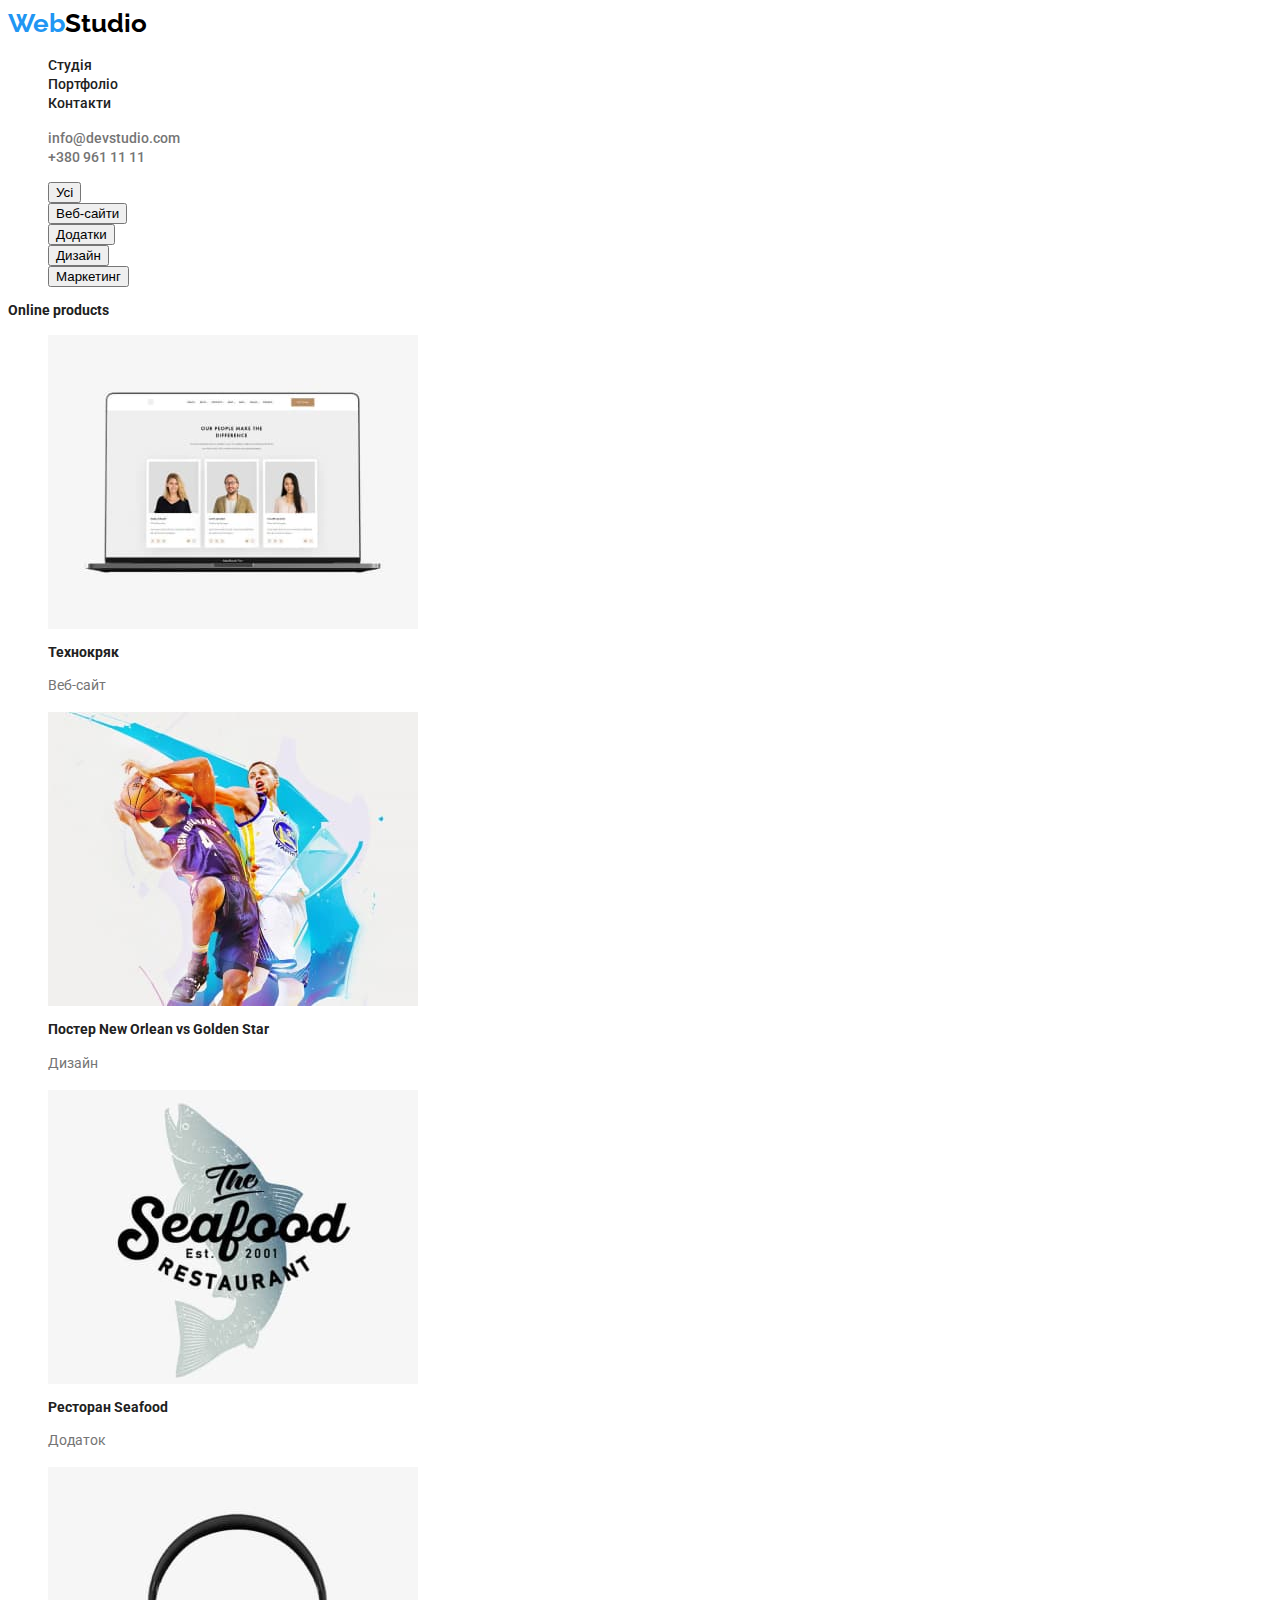
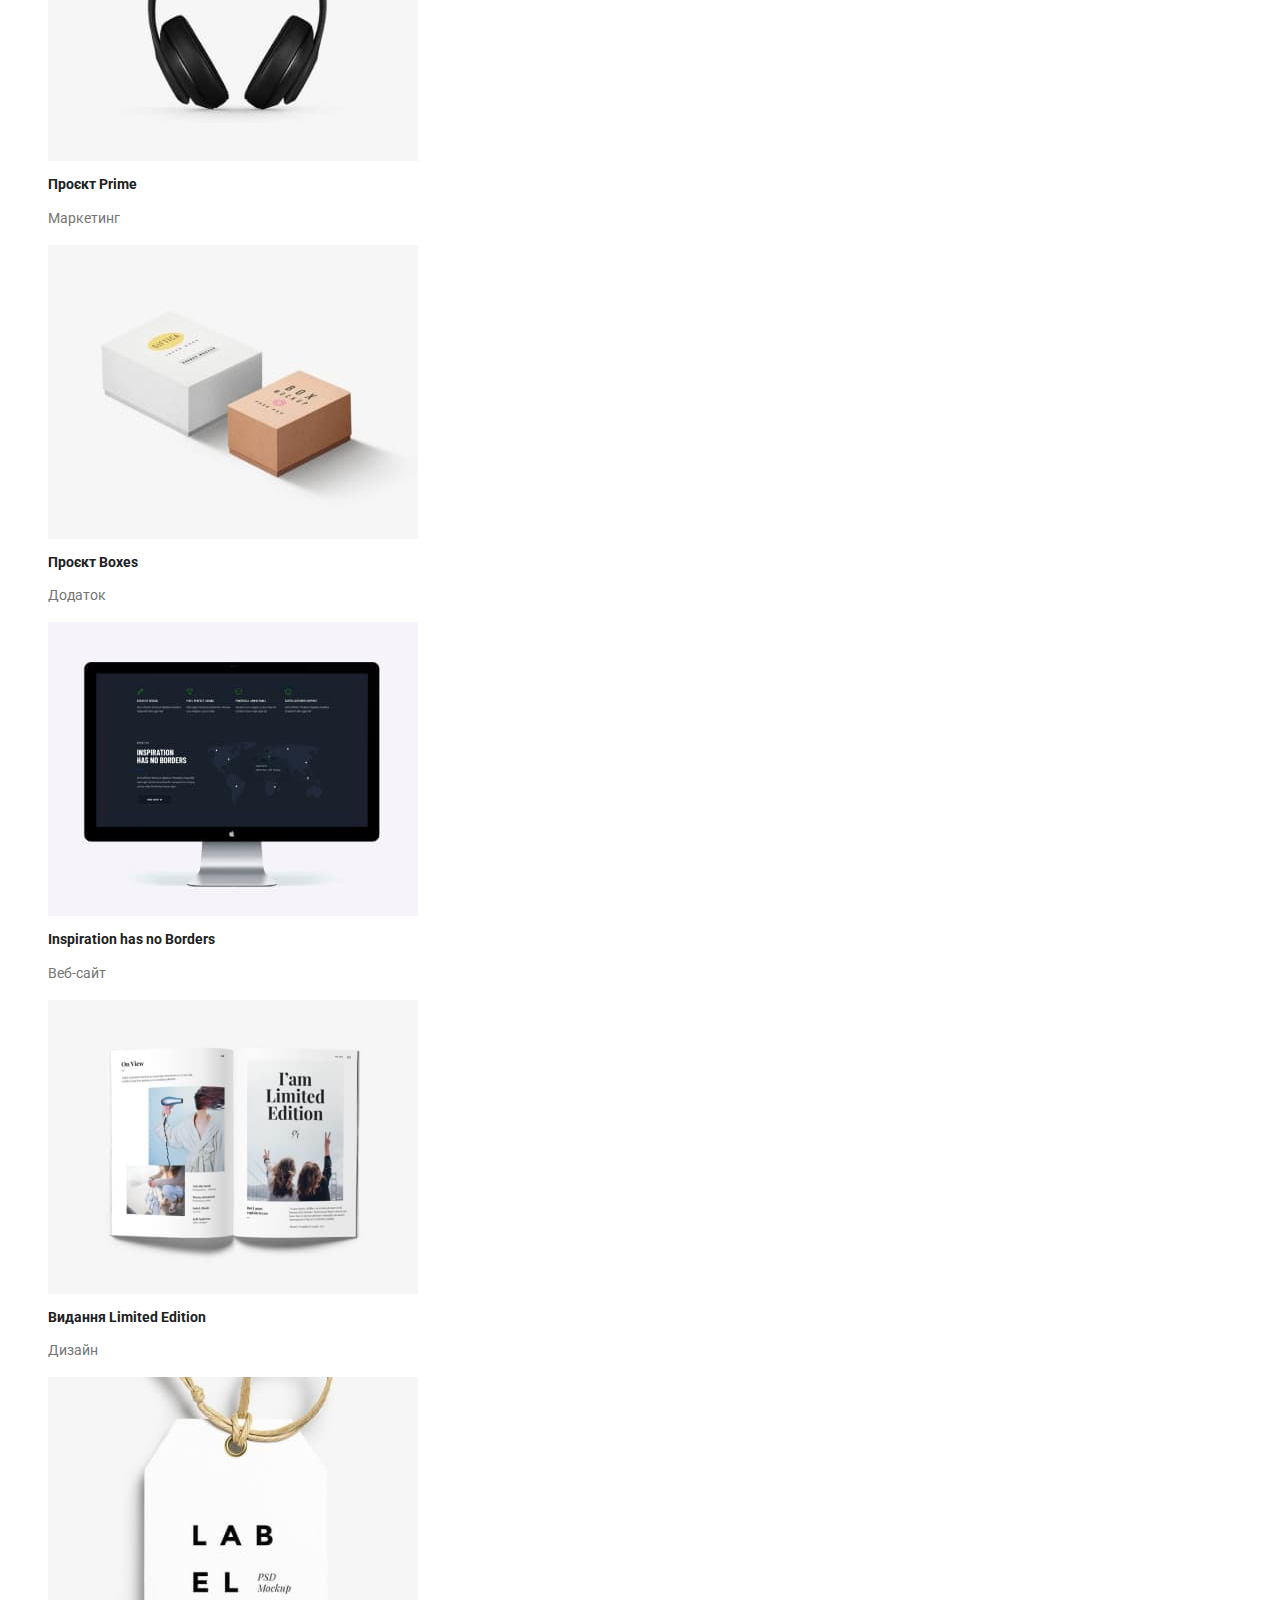
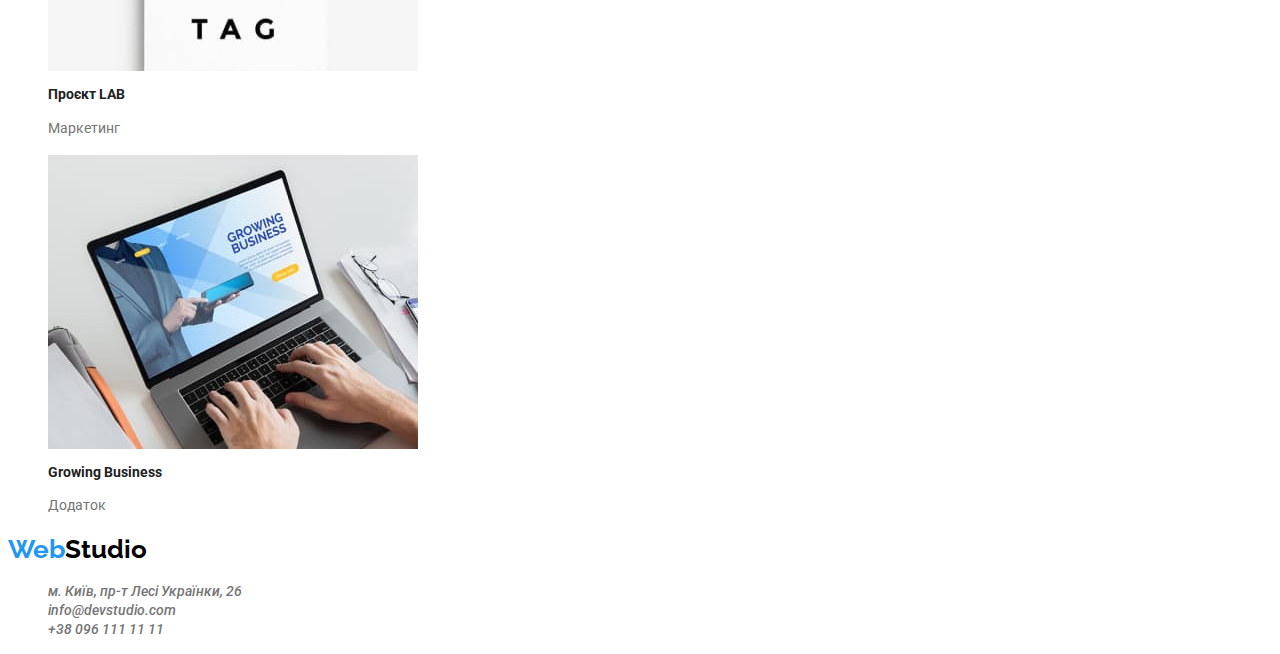
==== portfolio.html @ 960396f3 "update 12 50" ====
<!DOCTYPE html>
<html lang="en">
  <head>
    <meta charset="UTF-8" />
    <meta http-equiv="X-UA-Compatible" content="IE=edge" />
    <meta name="viewport" content="width=device-width, initial-scale=1.0" />
    <title>Web Studio</title>
    <link
      href="https://fonts.googleapis.com/css2?family=Raleway:wght@700&family=Roboto:wght@400;500;700;900&display=swap"
      rel="stylesheet"
    />
    <link rel="stylesheet" href="./css/styles.css" />
  </head>
  <body class="page">
    <header class="page-header">
      <nav>
        <a href="" class="logo" href="./" lang="en"
          ><span class="logo-web">Web</span>Studio</a
        >
        <ul class="site-nav">
          <li><a href="./index.html" class="link">Студія</a></li>
          <li><a href="" class="link">Портфоліо</a></li>
          <li><a href="" class="link">Контакти</a></li>
        </ul>
      </nav>
      <ul class="contact">
        <li><a href="mailto:info@devstidio.com">info@devstudio.com</a></li>
        <li><a href="tel:+3809611111">+380 961 11 11</a></li>
      </ul>
    </header>
    <main>
      <ul>
        <li><button type="button">Усі</button></li>
        <li><button type="button">Веб-сайти</button></li>
        <li><button type="button">Додатки</button></li>
        <li><button type="button">Дизайн</button></li>
        <li><button type="button">Маркетинг</button></li>
      </ul>
      <h1>Online products</h1>
      <ul>
        <li>
          <img src="./images/website.jpg" alt="website tehnocrack" />
          <h2>Технокряк</h2>
          <p>Веб-сайт</p>
        </li>
        <li>
          <img
            src="./images/poster new orlean.jpg"
            alt="poster new orlean vs golden star"
          />
          <h2>Постер New Orlean vs Golden Star</h2>
          <p>Дизайн</p>
        </li>
        <li>
          <img src="./images/restrant sea food.jpg" alt="restrant sea food" />
          <h2>Ресторан Seafood</h2>
          <p>Додаток</p>
        </li>
        <li>
          <img src="./images/project prime.jpg" alt="project prime" />
          <h2>Проєкт Prime</h2>
          <p>Маркетинг</p>
        </li>
        <li>
          <img src="./images/project boxes.jpg" alt="project boxes" />
          <h2>Проєкт Boxes</h2>
          <p>Додаток</p>
        </li>
        <li>
          <img
            src="./images/website inspiration no.jpg"
            alt="website inspiration has no borders "
          />
          <h2>Inspiration has no Borders</h2>
          <p>Веб-сайт</p>
        </li>
        <li>
          <img
            src="./images/design limited edition.jpg"
            alt="design limited edition"
          />
          <h2>Видання Limited Edition</h2>
          <p>Дизайн</p>
        </li>
        <li>
          <img src="./images/project lab.jpg" alt="project lab" />
          <h2>Проєкт LAB</h2>
          <p>Маркетинг</p>
        </li>
        <li>
          <img src="./images/growing bisines.jpg" alt="app growing bisines" />
          <h2>Growing Business</h2>
          <p>Додаток</p>
        </li>
      </ul>
    </main>
    <footer>
      <a href="" class="logo" href="./" lang="en"
        ><span class="logo-web">Web</span>Studio</a
      >
      <address>
        <ul class="contact">
          <li>
            <a
              href="https://goo.gl/maps/zHa8k17sHKYZzzac8"
              target="_blank"
              rel="noopener noreferrer nofollow"
              >м. Київ, пр-т Лесі Українки, 26</a
            ><br />
          </li>
          <li>
            <a href="mailto:info@devstudio.com">info@devstudio.com</a> <br />
          </li>
          <li><a href="tel:+380961111111">+38 096 111 11 11</a></li>
        </ul>
      </address>
    </footer>
  </body>
</html>
---- css/styles.css ----
:root {
  --primary-text-color: #212121;
  --secondary-text-color: #000000;
  --title-text-color: #757575;
  --accent-text-color: #2196f3;
  --primary-bg-color: #ffffff;
}
body {
  color: var(--primary-text-color);
  background-color: var(--primary-bg-color);

  font-family: Roboto, sans-serif;
}
ul {
  list-style: none;
}
/* Цвет основного текста #212121 */
/* вторичный цвет текста #757575 */
/* белый #FFFFFF */
/* цвет заголовка #2196F3, #000000 */
/* акцент #2196F3 */
.logo {
  color: var(--secondary-text-color);
  text-decoration: none;

  font-family: Raleway, sans-serif;
  font-weight: 700;
  font-size: 26px;
  line-height: 1.19;
}
.logo-web {
  color: var(--accent-text-color);
}
h1,
h2,
h3,
h4,
h5,
h6 {
  font-family: "Roboto";
  font-weight: 700;
  font-size: 14px;
  line-height: 1.14;
}
.site-nav a {
  color: var(--primary-text-color);
  text-decoration: none;

  font-family: "Roboto";
  font-weight: 500;
  font-size: 14px;
  line-height: 1.14;
}
.site-nav .link:hover,
.site-nav .link:focus {
  color: var(--accent-text-color);
}
.address a {
  text-decoration: none;
}
.hero-title {
  color: var(--primary-text-color);

  font-family: "Roboto";
  font-weight: 900;
  font-size: 44px;
  line-height: 1.36;
}
.section-title {
  color: var(--primary-text-color);
}
.type-work {
  font-family: "Roboto";
  font-weight: 400;
  font-size: 16px;
  line-height: 1.19;
}
p {
  color: var(--title-text-color);

  font-family: "Roboto";
  font-weight: 400;
  font-size: 14px;
  line-height: 1.71;
}
.contact a {
  color: var(--title-text-color);
  text-decoration: none;

  font-family: "Roboto";
  font-weight: 500;
  font-size: 14px;
  line-height: 1.14;
}
.contact a:hover,
.contact a:focus {
  color: var(--accent-text-color);
}
.button {
  color: var(--primary-bg-color);
  background-color: var(--accent-text-color);
  border-color: var(--accent-text-color);
  cursor: pointer;

  font-family: "Roboto";
  font-weight: 700;
  font-size: 16px;
  line-height: 1.88;
}
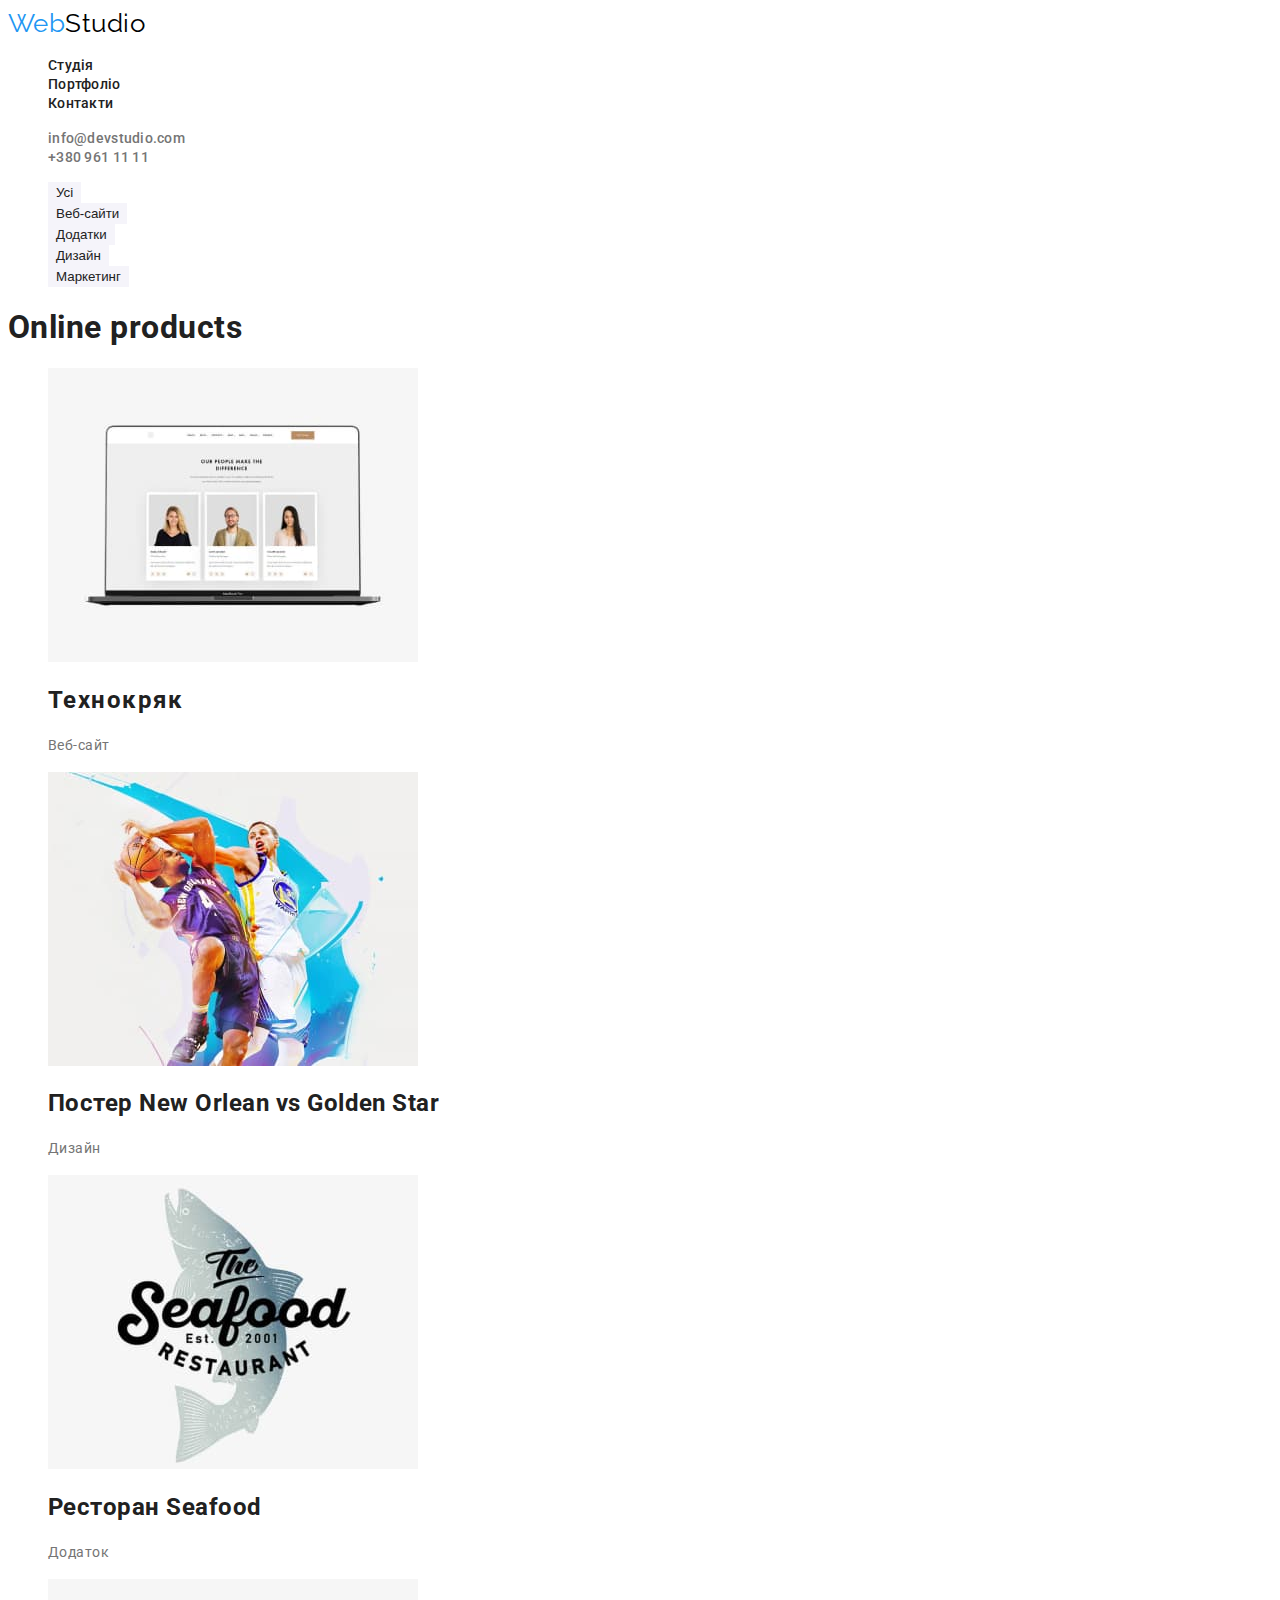
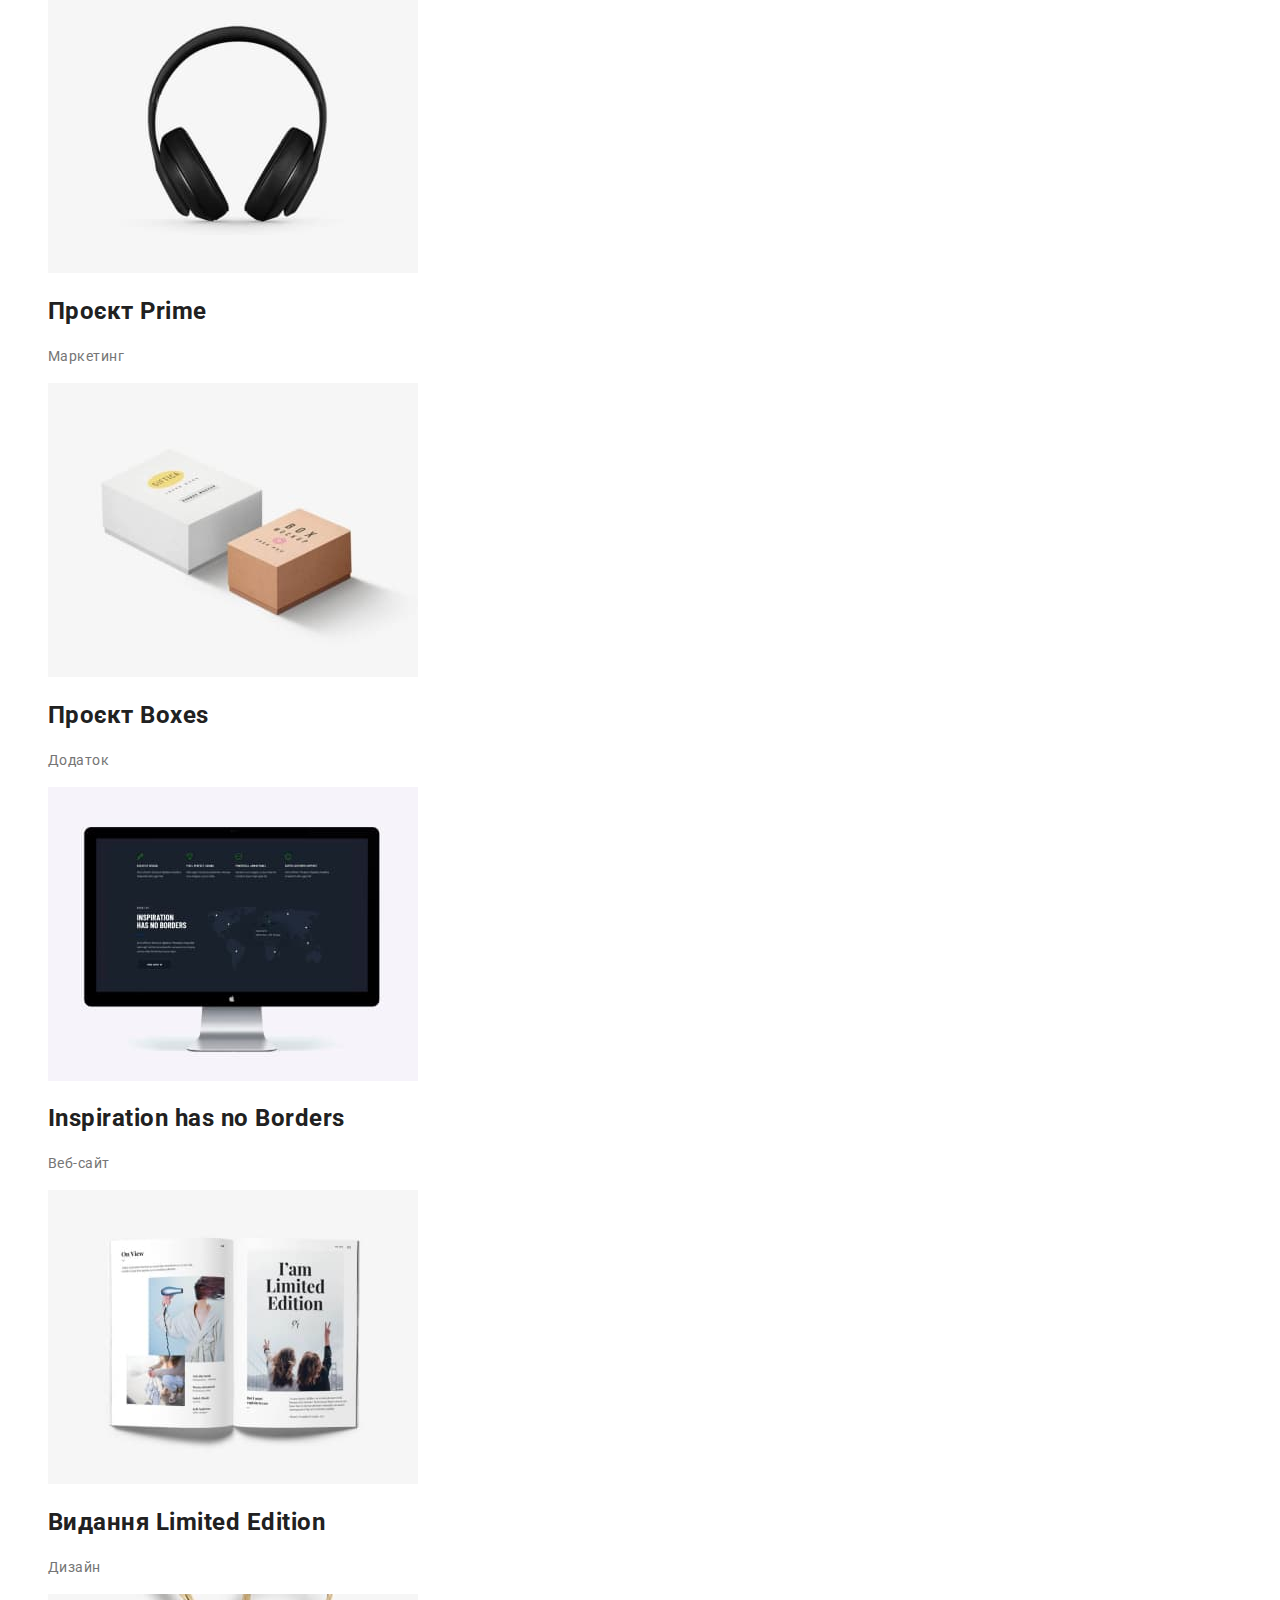
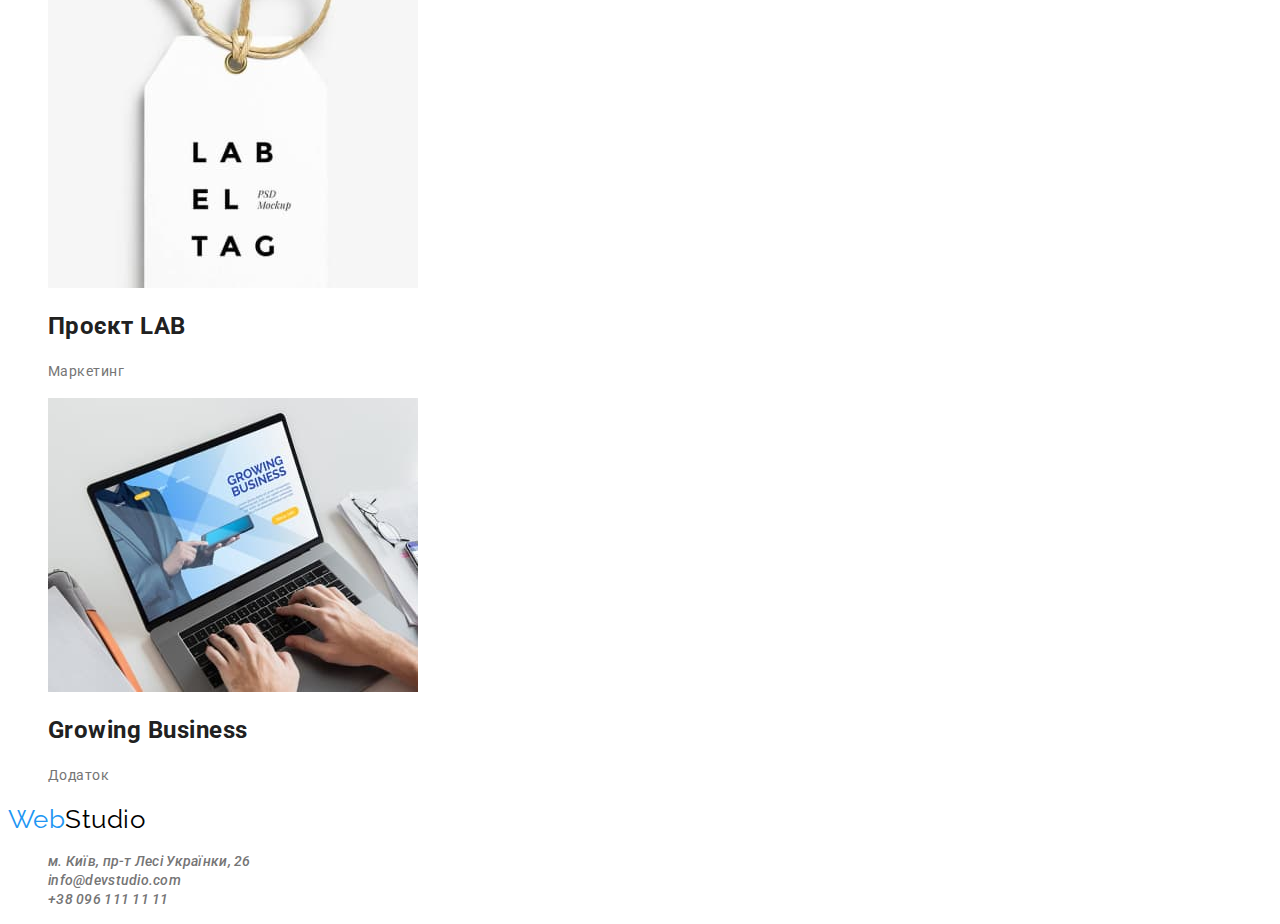
==== commit 7bf76820: "new update 11 35 25 10" ====
--- a/portfolio.html
+++ b/portfolio.html
@@ -11,10 +11,10 @@
     />
     <link rel="stylesheet" href="./css/styles.css" />
   </head>
-  <body class="page">
+  <body>
     <header class="page-header">
       <nav>
-        <a href="" class="logo" href="./" lang="en"
+        <a href="" class="logo" lang="en"
           ><span class="logo-web">Web</span>Studio</a
         >
         <ul class="site-nav">
@@ -28,74 +28,112 @@
         <li><a href="tel:+3809611111">+380 961 11 11</a></li>
       </ul>
     </header>
-    <main>
-      <ul>
-        <li><button type="button">Усі</button></li>
-        <li><button type="button">Веб-сайти</button></li>
-        <li><button type="button">Додатки</button></li>
-        <li><button type="button">Дизайн</button></li>
-        <li><button type="button">Маркетинг</button></li>
-      </ul>
-      <h1>Online products</h1>
-      <ul>
-        <li>
-          <img src="./images/website.jpg" alt="website tehnocrack" />
-          <h2>Технокряк</h2>
-          <p>Веб-сайт</p>
-        </li>
-        <li>
-          <img
-            src="./images/poster new orlean.jpg"
-            alt="poster new orlean vs golden star"
-          />
-          <h2>Постер New Orlean vs Golden Star</h2>
-          <p>Дизайн</p>
-        </li>
-        <li>
-          <img src="./images/restrant sea food.jpg" alt="restrant sea food" />
-          <h2>Ресторан Seafood</h2>
-          <p>Додаток</p>
-        </li>
-        <li>
-          <img src="./images/project prime.jpg" alt="project prime" />
-          <h2>Проєкт Prime</h2>
-          <p>Маркетинг</p>
-        </li>
-        <li>
-          <img src="./images/project boxes.jpg" alt="project boxes" />
-          <h2>Проєкт Boxes</h2>
-          <p>Додаток</p>
-        </li>
-        <li>
-          <img
-            src="./images/website inspiration no.jpg"
-            alt="website inspiration has no borders "
-          />
-          <h2>Inspiration has no Borders</h2>
-          <p>Веб-сайт</p>
-        </li>
-        <li>
-          <img
-            src="./images/design limited edition.jpg"
-            alt="design limited edition"
-          />
-          <h2>Видання Limited Edition</h2>
-          <p>Дизайн</p>
-        </li>
-        <li>
-          <img src="./images/project lab.jpg" alt="project lab" />
-          <h2>Проєкт LAB</h2>
-          <p>Маркетинг</p>
-        </li>
-        <li>
-          <img src="./images/growing bisines.jpg" alt="app growing bisines" />
-          <h2>Growing Business</h2>
-          <p>Додаток</p>
-        </li>
-      </ul>
-    </main>
+    <section>
+      <main>
+        <ul>
+          <li><button type="button" class="btn-secondary">Усі</button></li>
+          <li>
+            <button type="button" class="btn-secondary">Веб-сайти</button>
+          </li>
+          <li><button type="button" class="btn-secondary">Додатки</button></li>
+          <li><button type="button" class="btn-secondary">Дизайн</button></li>
+          <li>
+            <button type="button" class="btn-secondary">Маркетинг</button>
+          </li>
+        </ul>
+        <h1>Online products</h1>
+        <ul>
+          <li class="type-project">
+            <a href=""
+              ><img
+                src="./images/website.jpg"
+                alt="website-tehnocrack"
+                width="370"
+            /></a>
+            <h2>Технокряк</h2>
+            <p>Веб-сайт</p>
+          </li>
+          <li>
+            <a href=""
+              ><img
+                src="./images/poster-new-orlean.jpg"
+                alt="poster new orlean vs golden star"
+                width="370"
+            /></a>
+            <h2>Постер New Orlean vs Golden Star</h2>
+            <p>Дизайн</p>
+          </li>
+          <li>
+            <a href=""
+              ><img
+                src="./images/restrant-sea-food.jpg"
+                alt="restrant sea food"
+                width="370"
+            /></a>
+            <h2>Ресторан Seafood</h2>
+            <p>Додаток</p>
+          </li>
+          <li>
+            <a href=""
+              ><img src="./images/project-prime.jpg" alt=" project prime"
+            /></a>
+            <h2>Проєкт Prime</h2>
+            <p>Маркетинг</p>
+          </li>
+          <li>
+            <a href=""
+              ><img
+                src="./images/project-boxes.jpg"
+                alt="project boxes"
+                width="370"
+            /></a>
+            <h2>Проєкт Boxes</h2>
+            <p>Додаток</p>
+          </li>
+          <li>
+            <a href=""
+              ><img
+                src="./images/website-inspiration-no.jpg"
+                alt="website inspiration has no borders"
+            /></a>
+            <h2>Inspiration has no Borders</h2>
+            <p>Веб-сайт</p>
+          </li>
+          <li>
+            <a href=""
+              ><img
+                src="./images/design-limited-edition.jpg"
+                alt="design limited edition"
+                width="370"
+            /></a>
+            <h2>Видання Limited Edition</h2>
+            <p>Дизайн</p>
+          </li>
+          <li>
+            <a href=""
+              ><img
+                src="./images/project-lab.jpg"
+                alt="project lab"
+                width="370"
+            /></a>
+            <h2>Проєкт LAB</h2>
+            <p>Маркетинг</p>
+          </li>
+          <li>
+            <a href=""
+              ><img
+                src="./images/growing-bisines.jpg"
+                alt="app growing bisines"
+                width="370"
+            /></a>
+            <h2>Growing Business</h2>
+            <p>Додаток</p>
+          </li>
+        </ul>
+      </main>
+    </section>
     <footer>
-      <a href="" class="logo" href="./" lang="en"
+      <a href="" class="logo" lang="en"
         ><span class="logo-web">Web</span>Studio</a
       >
       <address>
--- a/css/styles.css
+++ b/css/styles.css
@@ -4,84 +4,46 @@
   --title-text-color: #757575;
   --accent-text-color: #2196f3;
   --primary-bg-color: #ffffff;
-}
-body {
-  color: var(--primary-text-color);
-  background-color: var(--primary-bg-color);
-
-  font-family: Roboto, sans-serif;
-}
-ul {
-  list-style: none;
+  --button-bg-color: #f5f4fa;
 }
 /* Цвет основного текста #212121 */
 /* вторичный цвет текста #757575 */
 /* белый #FFFFFF */
 /* цвет заголовка #2196F3, #000000 */
 /* акцент #2196F3 */
+body {
+  color: var(--primary-text-color);
+  background-color: var(--primary-bg-color);
+
+  font-family: Roboto, sans-serif;
+  letter-spacing: 0.03em;
+}
+ul {
+  list-style: none;
+}
 .logo {
   color: var(--secondary-text-color);
   text-decoration: none;
 
   font-family: Raleway, sans-serif;
-  font-weight: 700;
   font-size: 26px;
   line-height: 1.19;
 }
 .logo-web {
   color: var(--accent-text-color);
 }
-h1,
-h2,
-h3,
-h4,
-h5,
-h6 {
-  font-family: "Roboto";
-  font-weight: 700;
-  font-size: 14px;
-  line-height: 1.14;
-}
 .site-nav a {
   color: var(--primary-text-color);
   text-decoration: none;
 
-  font-family: "Roboto";
   font-weight: 500;
   font-size: 14px;
   line-height: 1.14;
+  letter-spacing: 0.02em;
 }
 .site-nav .link:hover,
 .site-nav .link:focus {
   color: var(--accent-text-color);
-}
-.address a {
-  text-decoration: none;
-}
-.hero-title {
-  color: var(--primary-text-color);
-
-  font-family: "Roboto";
-  font-weight: 900;
-  font-size: 44px;
-  line-height: 1.36;
-}
-.section-title {
-  color: var(--primary-text-color);
-}
-.type-work {
-  font-family: "Roboto";
-  font-weight: 400;
-  font-size: 16px;
-  line-height: 1.19;
-}
-p {
-  color: var(--title-text-color);
-
-  font-family: "Roboto";
-  font-weight: 400;
-  font-size: 14px;
-  line-height: 1.71;
 }
 .contact a {
   color: var(--title-text-color);
@@ -91,19 +53,62 @@
   font-weight: 500;
   font-size: 14px;
   line-height: 1.14;
+  letter-spacing: 0.02em;
 }
 .contact a:hover,
 .contact a:focus {
   color: var(--accent-text-color);
 }
-.button {
+.address a {
+  text-decoration: none;
+}
+.hero-title {
+  color: var(--primary-text-color);
+
+  font-weight: 900;
+  font-size: 44px;
+  line-height: 1.36;
+  letter-spacing: 0.06em;
+}
+.section-title {
+  color: var(--primary-text-color);
+}
+.workers h3 {
+  font-weight: 500;
+}
+.type-work {
+  font-size: 16px;
+  line-height: 1.19;
+}
+.type-project > h2 {
+  letter-spacing: 0.06em;
+}
+p {
+  color: var(--title-text-color);
+
+  font-size: 14px;
+  line-height: 1.71;
+}
+
+.btn-primary {
   color: var(--primary-bg-color);
   background-color: var(--accent-text-color);
   border-color: var(--accent-text-color);
   cursor: pointer;
 
-  font-family: "Roboto";
   font-weight: 700;
-  font-size: 16px;
-  line-height: 1.88;
+  font-family: inherit;
+  letter-spacing: 0.06em;
 }
+.btn-secondary {
+  color: var(--primary-text-color);
+  background-color: var(--button-bg-color);
+  border-color: transparent;
+  cursor: pointer;
+}
+.btn-secondary:hover,
+.btn-secondary:focus {
+  color: var(--primary-bg-color);
+  background-color: var(--accent-text-color);
+  border-color: var(--accent-text-color);
+}
